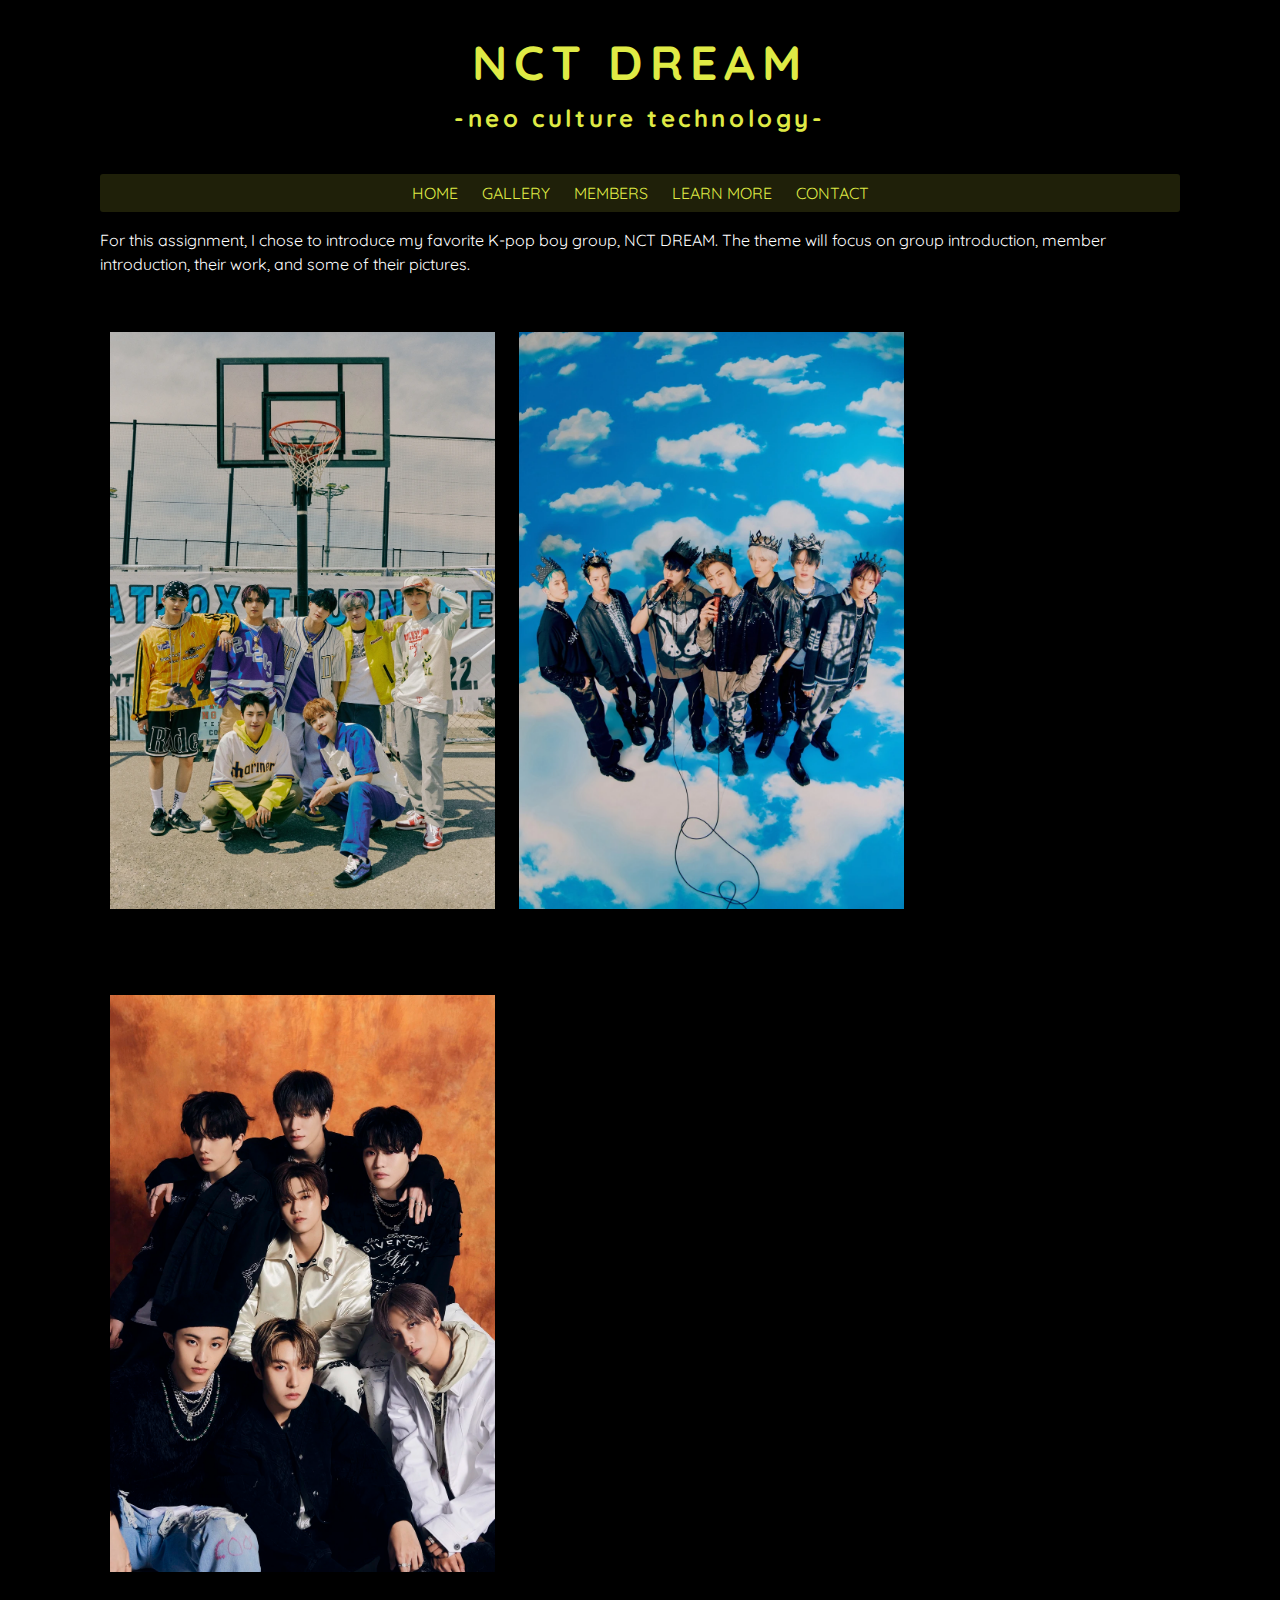
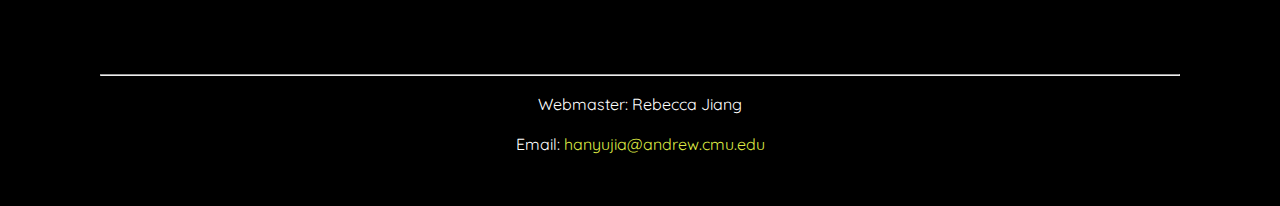
==== index.html @ 7a00a285 "website v1 completeed" ====
<!DOCTYPE html>
<html lang="en">
<head>
    <meta charset="UTF-8">
    <meta name="author" content="Rebecca Jiang"/>
    <meta name="description" content="Homepage for NCT DREAM"/>
    <meta name="keywords" content="HTML, CSS, JavaScript">
    <title>NCT DREAM</title>
    <link rel="stylesheet" media="all" type="text/css" href="styles.css"/>
</head>
<body>
    <h1>NCT DREAM</h1>
    <H2>-neo culture technology-</H2><br/>
    <!-- Nav bar -->
    <nav>
        <a href="index.html">HOME</a>
        <a href="gallery.html">GALLERY</a>
        <a href="table.html">MEMBERS</a>
        <a href="form.html">LEARN MORE</a>
        <a href="contact.html">CONTACT</a>
    </nav>
    <p>For this assignment, I chose to introduce my favorite K-pop boy group, NCT DREAM. The theme will focus on group introduction, member introduction, their work, and some of their pictures. </p>
    <!-- Homepage pictures -->
    <div id="homepage_pic_container">
        <img class="homepage_pic" src="img/homepage1.png">
        <img class="homepage_pic" src="img/homepage2.png">
        <img class="homepage_pic" src="img/homepage3.png">
    </div>
    <br/><br/>
</body>
<footer>
    <hr>
    <p>Webmaster: Rebecca Jiang</p>
    <p>Email: <a href="mailto:hanyujia@andrew.cmu.edu">hanyujia@andrew.cmu.edu</a></p>
</footer>
---- styles.css ----
/* Import font */
@font-face {
    font-family: Quicksand;
    src: url(font/Quicksand-VariableFont_wght.ttf);
}


/* Headings & body setting */
h1, h2, h3 {
    color:#dfea45;

    letter-spacing:0.15em;
    font-weight:bold;
}

h1, h2 {
    text-align:center;
}

h1 {
    font-size:48px;
}

body{
    color:white;
    line-height:1.5em;
    font-family: Quicksand;
    background-color:black;
    margin:50px 100px 50px;
}

figcaption{
    text-align:center;
}


/* Links setting */
a{
    line-height:1.5em;
    color:#dfea45;
    text-decoration:none;
}

a:hover{
    border-bottom: 1.5px solid #dfea45;
    padding-bottom:1px;
}

a:visited{
    line-height:1.5em;
    color:#dfea45;
    text-decoration:none;
}

a.img_links:hover{
    border:none;
}


/* Nav bar setting */
nav {
    text-align:center;
    background-color:#dfea4523;
    padding:7px;
    border-radius:3px;
}

nav a{
    margin:10px;
}


/* Image setting */
img {
    display:block;
    margin:30px auto 30px;
    padding:5px;
}

img.homepage_pic {
    display:inline-block;
    max-width:385px;
    padding:10px;
}

#beatbox_logo {
    max-width:200px;
    border-radius:40px;
}

img.album-covers {
    display:inline-block;
    margin:10px;
    max-width:270px;
    border-radius:0px;
}


/* Table setting */
table {
    margin: 30px auto 30px;
    border-collapse:collapse;
}

th {
    background-color:#dfea454c;
    padding:10px 30px;
    border: 2px solid #dfea454c;
}

td{
    text-align:center;
    padding:10px;
    background-color:rgba(255, 255, 255, 0.1);
    border: 2px solid rgba(255, 255, 255, 0.3);
}


/* Form setting */
fieldset {
    margin:30px 0px;
    background-color:rgba(255, 255, 255, 0.1);
}

legend {
    background-color:#dfea454c;
    padding:0px 10px;
}

/* Footer setting */
footer {
    text-align:center;
}
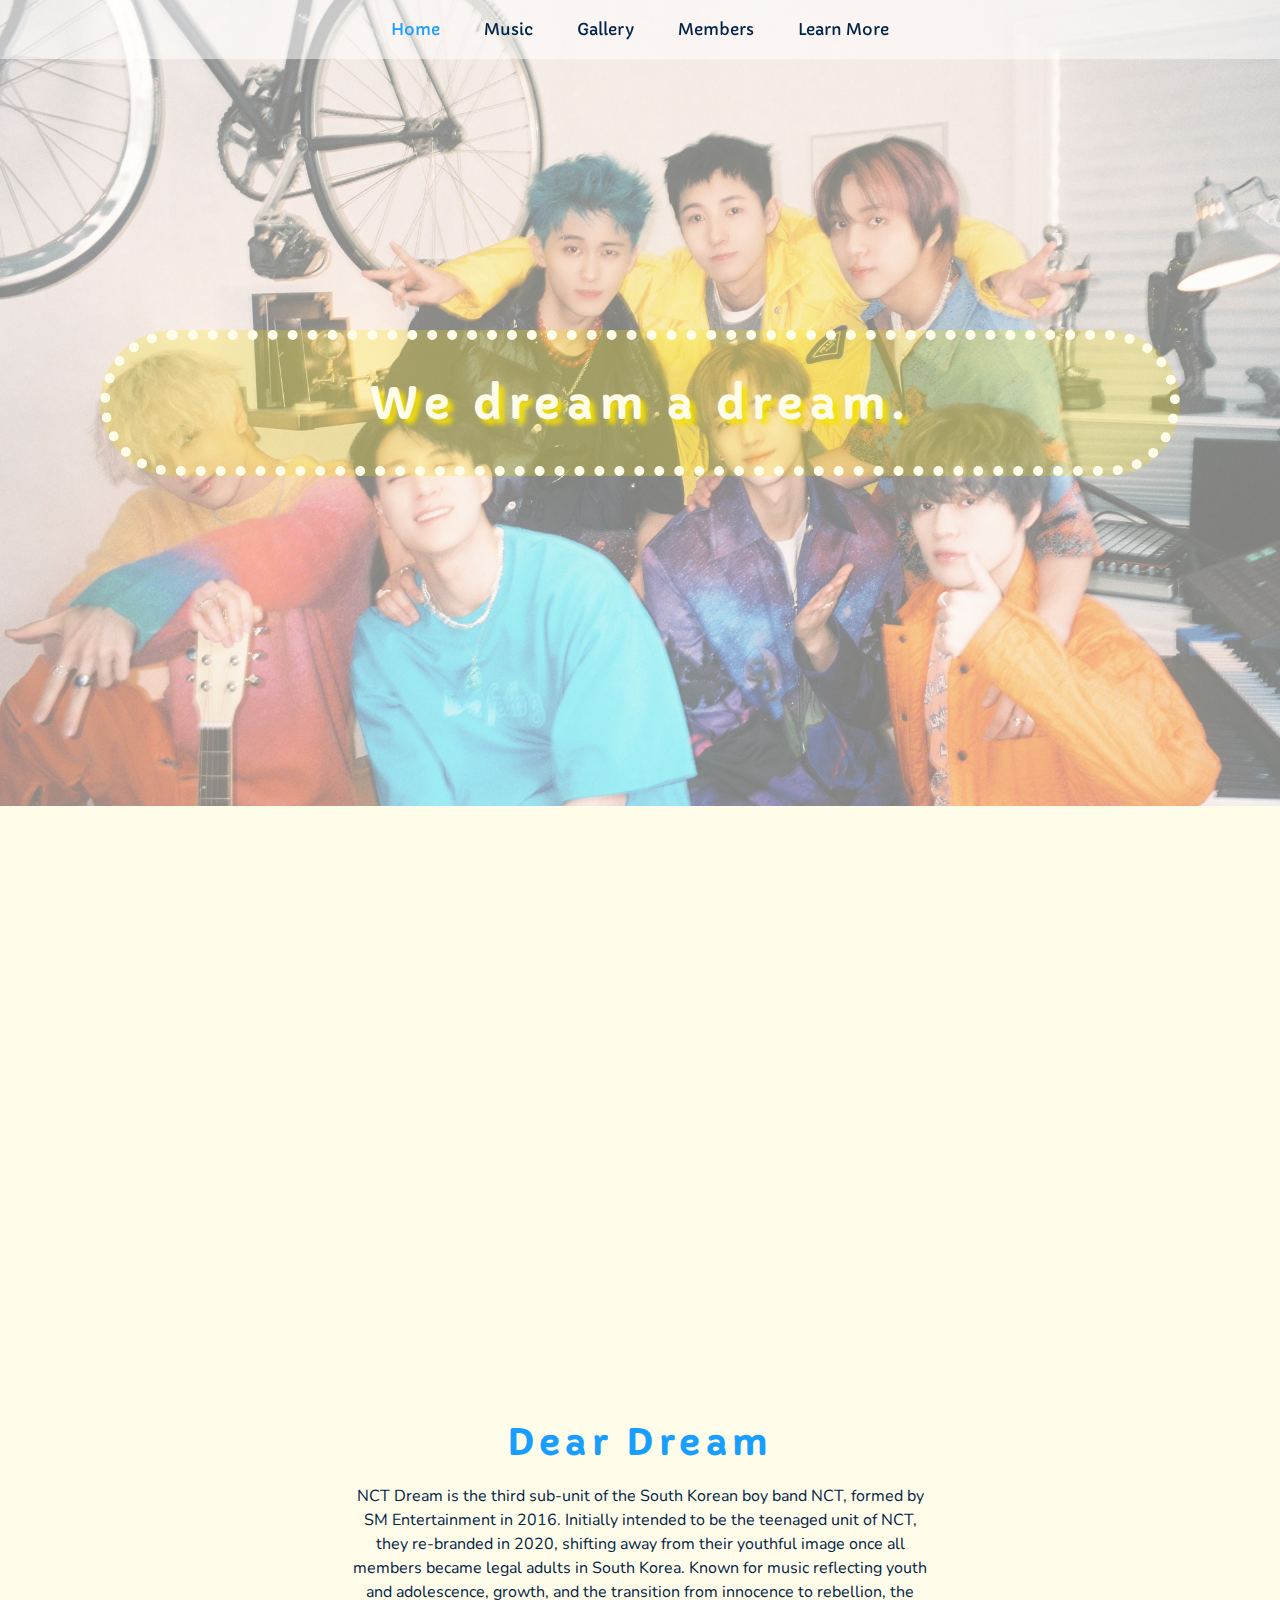
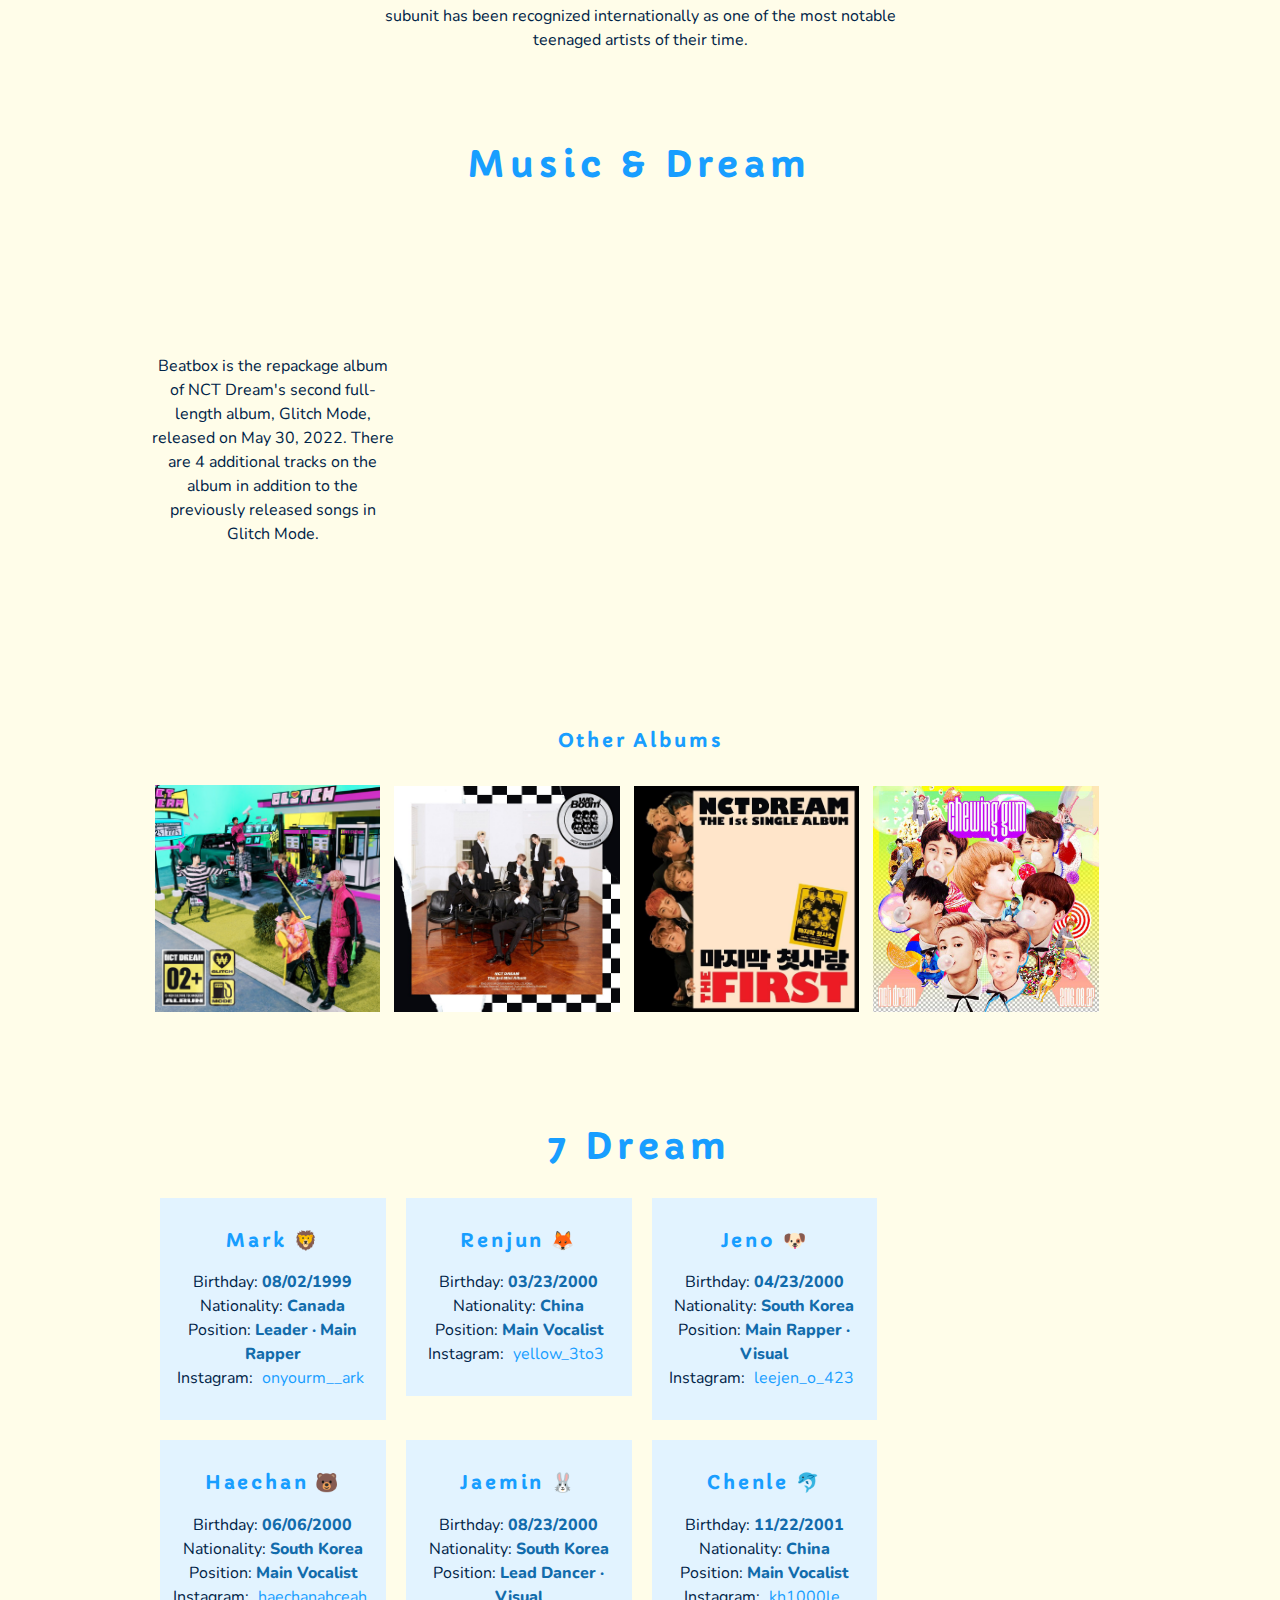
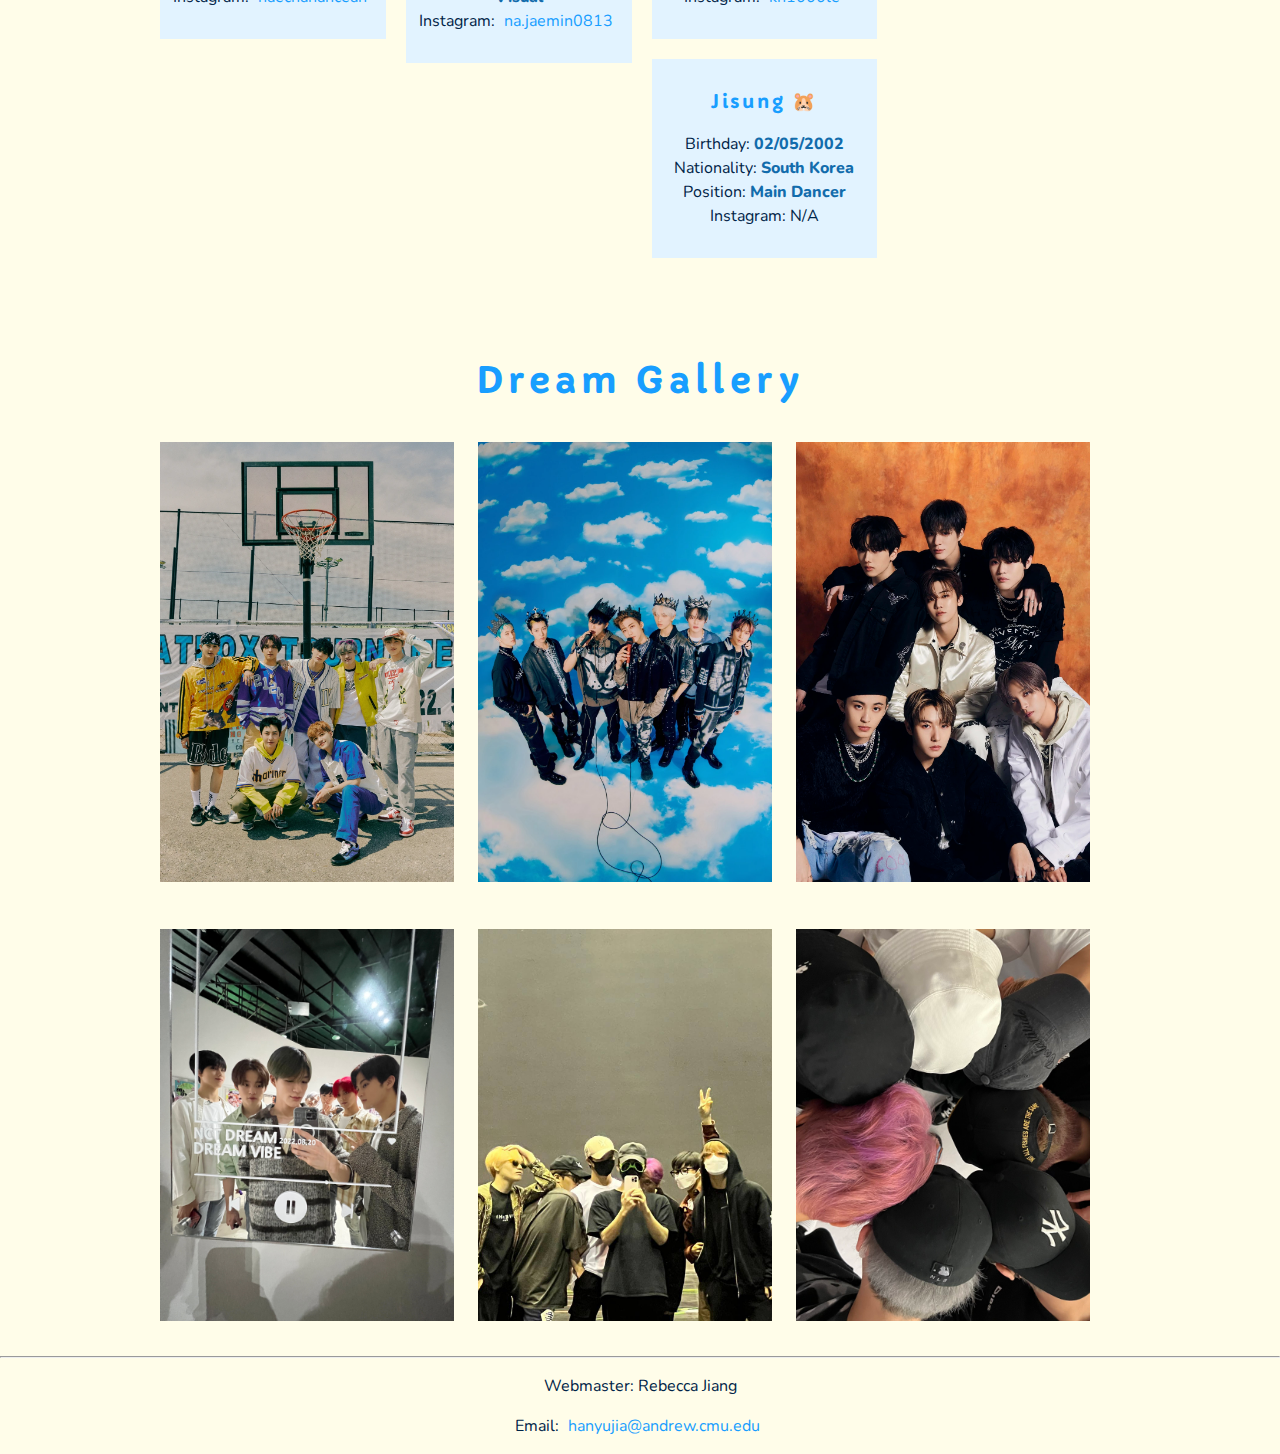
==== commit 5e43cfd2: "67240 Ind2" ====
--- a/index.html
+++ b/index.html
@@ -1,3 +1,4 @@
+<!-- https://jhyrbc.github.io/ -->
 <!DOCTYPE html>
 <html lang="en">
 <head>
@@ -5,28 +6,141 @@
     <meta name="author" content="Rebecca Jiang"/>
     <meta name="description" content="Homepage for NCT DREAM"/>
     <meta name="keywords" content="HTML, CSS, JavaScript">
+    <meta name="viewport" content="width=device-width, initial-scale=1.0"/>
     <title>NCT DREAM</title>
     <link rel="stylesheet" media="all" type="text/css" href="styles.css"/>
+    <link href='https://fonts.googleapis.com/css?family=Nunito' rel='stylesheet'>
+    <link href='https://fonts.googleapis.com/css?family=Capriola' rel='stylesheet'>
 </head>
 <body>
-    <h1>NCT DREAM</h1>
-    <H2>-neo culture technology-</H2><br/>
     <!-- Nav bar -->
-    <nav>
-        <a href="index.html">HOME</a>
-        <a href="gallery.html">GALLERY</a>
-        <a href="table.html">MEMBERS</a>
-        <a href="form.html">LEARN MORE</a>
-        <a href="contact.html">CONTACT</a>
-    </nav>
-    <p>For this assignment, I chose to introduce my favorite K-pop boy group, NCT DREAM. The theme will focus on group introduction, member introduction, their work, and some of their pictures. </p>
-    <!-- Homepage pictures -->
-    <div id="homepage_pic_container">
-        <img class="homepage_pic" src="img/homepage1.png">
-        <img class="homepage_pic" src="img/homepage2.png">
-        <img class="homepage_pic" src="img/homepage3.png">
+    <div id="nav-bar1">
+        <nav>
+            <a id="current-nav" href="index.html">Home</a>
+            <a href="#music">Music</a>
+            <a href="#gallery">Gallery</a>
+            <a href="#members">Members</a>
+            <a href="#learn-more">Learn More</a>
+        </nav>
     </div>
-    <br/><br/>
+    <div id="nav-bar2">
+        <nav>
+            <button class="dropbtn">Menu</button>
+            <div class="dropdown-content">
+                <a href="index.html">Home</a>
+                <a href="#music">Music</a>
+                <a href="#gallery">Gallery</a>
+                <a href="#members">Members</a>
+                <a href="#learn-more">Learn More</a>
+            </div>
+        </nav>
+    </div>
+
+    <!-- Image cover -->
+    <div id="top-row">
+        <h1>We dream a dream.</h1>
+    </div><br/>
+
+    <!-- Body content -->
+    <div id="body-content">
+        <!-- YouTube video -->
+        <iframe src="https://www.youtube.com/embed/xi9Tn1yPKw4" title="YouTube video player" frameborder="0" allow="accelerometer; autoplay; clipboard-write; encrypted-media; gyroscope; picture-in-picture" allowfullscreen></iframe>
+
+        <div class="section-container">
+            <h2>Dear Dream</h2>
+            <p class="body">NCT Dream is the third sub-unit of the South Korean boy band NCT, formed by SM Entertainment 
+                in 2016. Initially intended to be the teenaged unit of NCT, they re-branded in 2020, shifting 
+                away from their youthful image once all members became legal adults in South Korea. Known for 
+                music reflecting youth and adolescence, growth, and the transition from innocence to rebellion, 
+                the subunit has been recognized internationally as one of the most notable teenaged artists of 
+                their time. 
+            </p>
+        </div>
+
+        <div class="section-container">
+            <h2>Music & Dream</h2><br/><br/>
+            <p class="float-p">Beatbox is the repackage album of NCT Dream's second full-length album, Glitch Mode, 
+                released on May 30, 2022. There are 4 additional tracks on the album in addition to 
+                the previously released songs in Glitch Mode. 
+            </p>
+            <iframe class="float-iframe" width="560" height="315" src="https://www.youtube.com/embed/bagFQCTHXy8" title="YouTube video player" frameborder="0" allow="accelerometer; autoplay; clipboard-write; encrypted-media; gyroscope; picture-in-picture" allowfullscreen></iframe>
+            <br/>
+            <h3>Other Albums</h3>
+            <div id="other-albums">
+                <a class="img_links" href="https://youtu.be/oZP2h3WIzqk" target="blank"><img class="album-covers" src="img/cover-glitch-mode.png"></a>
+                <a class="img_links" href="https://youtu.be/X-iJZ0gfKPo" target="blank"><img class="album-covers" src="img/cover-boom.png"></a>
+                <a class="img_links" href="https://youtu.be/4pUc7SD0PmU" target="blank"><img class="album-covers" src="img/cover-mfal.png"></a>
+                <a class="img_links" href="https://youtu.be/fwmvF5ffmhg" target="blank"><img class="album-covers" src="img/cover-chewing-gum.png"></a>
+            </div>
+        </div>
+
+        <div class="section-container">
+            <h2>7 Dream</h2>
+            <div id="member-intros">
+                <div class="member-intro">
+                    <h3>Mark 🦁️</h3>
+                    <p>Birthday: <strong>08/02/1999</strong></p>
+                    <p>Nationality: <strong>Canada</strong></p>
+                    <p>Position: <strong>Leader · Main Rapper</strong></p>
+                    <p>Instagram: <a href="https://www.instagram.com/onyourm__ark/?hl=en" target="blank">onyourm__ark</a></p>
+                </div>
+                <div class="member-intro">
+                    <h3>Renjun 🦊</h3>
+                    <p>Birthday: <strong>03/23/2000</strong></p>
+                    <p>Nationality: <strong>China</strong></p>
+                    <p>Position: <strong>Main Vocalist</strong></p>
+                    <p>Instagram: <a href="https://www.instagram.com/yellow_3to3/?hl=en" target="blank">yellow_3to3</a></p>
+                </div>
+                <div class="member-intro">
+                    <h3>Jeno 🐶</h3>
+                    <p>Birthday: <strong>04/23/2000</strong></p>
+                    <p>Nationality: <strong>South Korea</strong></p>
+                    <p>Position: <strong>Main Rapper · Visual</strong></p>
+                    <p>Instagram: <a href="https://www.instagram.com/leejen_o_423/?hl=en" target="blank">leejen_o_423</a></p>
+                </div>
+                <div class="member-intro">
+                    <h3>Haechan 🐻</h3>
+                    <p>Birthday: <strong>06/06/2000</strong></p>
+                    <p>Nationality: <strong>South Korea</strong></p>
+                    <p>Position: <strong>Main Vocalist</strong></p>
+                    <p>Instagram: <a href="https://www.instagram.com/haechanahceah/?hl=en" target="blank">haechanahceah</a></p>
+                </div>
+                <div class="member-intro">
+                    <h3>Jaemin 🐰</h3>
+                    <p>Birthday: <strong>08/23/2000</strong></p>
+                    <p>Nationality: <strong>South Korea</strong></p>
+                    <p>Position: <strong>Lead Dancer · Visual</strong></p>
+                    <p>Instagram: <a href="https://www.instagram.com/na.jaemin0813/?hl=en" target="blank">na.jaemin0813</a></p>
+                </div>
+                <div class="member-intro">
+                    <h3>Chenle 🐬</h3>
+                    <p>Birthday: <strong>11/22/2001</strong></p>
+                    <p>Nationality: <strong>China</strong></p>
+                    <p>Position: <strong>Main Vocalist</strong></p>
+                    <p>Instagram: <a href="https://www.instagram.com/kh1000le/?hl=en" target="blank">kh1000le</a></p>
+                </div>
+                <div class="member-intro">
+                    <h3>Jisung 🐹</h3>
+                    <p>Birthday: <strong>02/05/2002</strong></p>
+                    <p>Nationality: <strong>South Korea</strong></p>
+                    <p>Position: <strong>Main Dancer</strong></p>
+                    <p>Instagram: N/A</p>
+                </div>
+            </div>
+        </div>
+
+        <div class="section-container">
+            <h2>Dream Gallery</h2>
+            <div id="gallery_container">
+                <img class="gallery_pic" src="img/homepage1.png">
+                <img class="gallery_pic" src="img/homepage2.png">
+                <img class="gallery_pic" src="img/homepage3.png">
+                <img class="gallery_pic" src="img/homepage4.png">
+                <img class="gallery_pic" src="img/homepage5.png">
+                <img class="gallery_pic" src="img/homepage6.png">
+            </div>
+        </div>
+    </div>
 </body>
 <footer>
     <hr>
--- a/styles.css
+++ b/styles.css
@@ -1,133 +1,595 @@
-/* Import font */
-@font-face {
-    font-family: Quicksand;
-    src: url(font/Quicksand-VariableFont_wght.ttf);
-}
-
-
-/* Headings & body setting */
+/* Universal----------------------------------------------- */
+/* Headings */
 h1, h2, h3 {
-    color:#dfea45;
-
+    color:#189EFF;
+    font-family:'Capriola';
     letter-spacing:0.15em;
     font-weight:bold;
-}
-
-h1, h2 {
     text-align:center;
 }
 
 h1 {
-    font-size:48px;
-}
-
+    margin:0px 100px 0px;
+    color:#FFFDE9;
+    text-shadow: 5px 5px 5px #f6e101;
+    border-radius:100px;
+    font-weight:800;
+    background-color:#f6e2013d;
+    line-height:1.5em;
+}
+
+h2 {
+    margin-top:100px;
+}
+
+h3 {
+    margin-top:50px;
+}
+
+/* Body content */
 body{
-    color:white;
+    margin:0;
+    color:#002447;
     line-height:1.5em;
-    font-family: Quicksand;
-    background-color:black;
-    margin:50px 100px 50px;
-}
-
-figcaption{
+    font-family: 'Nunito';
+    background-color:#FFFDE9;
+}
+
+.member-intro p{
+    margin:0px;
     text-align:center;
 }
 
+.member-intro strong{
+    font-weight:800;
+    color:#126cac;
+}
+
+/* Menu dropdown */
+.dropbtn {
+    color:#002447;
+    font-family:'Capriola';
+    border:none;
+    background-color:#00234700;
+}
+
+.dropdown-content {
+    display: none;
+    position: absolute;
+    background-color: rgba(255, 255, 255, 0.5);
+    min-width: 100%;
+    z-index: 1;
+}
+
+.dropdown-content a {
+    display:block;
+    font-size:12px;
+    line-height:1.5em;
+    text-decoration:none;
+    padding:0px 10px 0px;
+    margin:10px;
+}
+
+.dropdown-content a:hover {
+    background-color:#e2f3ff8d;
+    border-bottom: 2px solid #189EFF;
+    padding:none;
+}
+
+#nav-bar2:hover .dropdown-content {display: block;}
 
 /* Links setting */
 a{
     line-height:1.5em;
-    color:#dfea45;
+    color:#189EFF;
     text-decoration:none;
+    padding:0px 5px 0px;
 }
 
 a:hover{
-    border-bottom: 1.5px solid #dfea45;
+    background-color:#e2f3ff8d;
+    border-bottom: 2px solid #189EFF;
     padding-bottom:1px;
-}
-
-a:visited{
-    line-height:1.5em;
-    color:#dfea45;
-    text-decoration:none;
+    padding-top:3px;
+}
+
+a.img_links {
+    padding:0px;
 }
 
 a.img_links:hover{
+    background-color:#fef16400;
     border:none;
 }
 
+/* Footer setting */
+footer {
+    text-align:center;
+}
+
+
+
+
+
+
+
+/* Desktop ONLY----------------------------------------------- */
+#nav-bar2 {
+    display:none;
+}
+
+/* Image cover */
+#top-row {
+    padding:330px 0px 330px;
+}
+
+/* Headings */
+h1{
+    font-size:44px;
+    border: 10px dotted #FFFDE9;
+    padding:30px;
+}
+
+h2 {
+    font-size:36px;
+}
+
+/* Body content */
+#body-content {
+    margin:0px 150px 0px;
+}
+
+.float-p {
+    float:left;
+    width:25%;
+    margin:100px 50px 0px 0px;
+    text-align:center;
+}
+
+.body {
+    text-align:center;
+    margin:0px 200px 0px;
+}
+
+/* Member intro cards */
+.member-intro {
+    background-color:#E2F3FF;
+    margin:10px;
+    width:21%;
+    float:left;
+    padding:0px 10px 30px;
+}
+
+.member-intro h3 {
+    margin-top:30px;
+}
+
+#member-intros {
+    margin:0px auto 0px;
+    display:block;
+}
+
+#member-intros:after {
+    content: "";
+    display: table;
+    clear: both;
+}
+
+/* Top row setting */
+#top-row {
+    width: 100%;
+    height: 150%;
+    margin: 0;
+    background-image: url("img/cover.png");
+    background-position: center;
+    background-repeat: no-repeat;
+    background-size: cover;
+    position: relative;
+}
+
 
 /* Nav bar setting */
+#nav-bar1 {
+    width:100%;
+    padding-top:10px;
+    padding-bottom:10px;
+    background:rgba(255, 255, 255, 0.5);
+    position:fixed;
+    z-index:10;
+}
+
+#nav-bar2 {
+    width:100%;
+    padding-top:10px;
+    padding-bottom:10px;
+    background:rgba(255, 255, 255, 0.5);
+    position:fixed;
+    z-index:10;
+}
+
 nav {
     text-align:center;
-    background-color:#dfea4523;
     padding:7px;
     border-radius:3px;
 }
 
 nav a{
+    color:#002447;
+    font-family:'Capriola';
     margin:10px;
+    padding:20px 10px 20px;
+}
+
+nav a:hover{
+    padding-bottom:1px;
+    padding-top:3px;
+}
+
+
+#current-nav {
+    line-height:1.5em;
+    color:#189EFF;
+    text-decoration:none;
 }
 
 
 /* Image setting */
 img {
     display:block;
-    margin:30px auto 30px;
+    margin:10px auto 10px;
     padding:5px;
 }
 
-img.homepage_pic {
+img.gallery_pic {
     display:inline-block;
-    max-width:385px;
+    width:30%;
     padding:10px;
-}
-
-#beatbox_logo {
-    max-width:200px;
-    border-radius:40px;
 }
 
 img.album-covers {
     display:inline-block;
-    margin:10px;
-    max-width:270px;
+    margin:10px auto 10px;
+    width:23%;
     border-radius:0px;
 }
 
-
-/* Table setting */
-table {
-    margin: 30px auto 30px;
-    border-collapse:collapse;
-}
-
-th {
-    background-color:#dfea454c;
-    padding:10px 30px;
-    border: 2px solid #dfea454c;
-}
-
-td{
-    text-align:center;
-    padding:10px;
-    background-color:rgba(255, 255, 255, 0.1);
-    border: 2px solid rgba(255, 255, 255, 0.3);
-}
-
-
-/* Form setting */
-fieldset {
-    margin:30px 0px;
-    background-color:rgba(255, 255, 255, 0.1);
-}
-
-legend {
-    background-color:#dfea454c;
-    padding:0px 10px;
-}
-
-/* Footer setting */
-footer {
-    text-align:center;
-}+#other-albums{
+    margin:auto;
+    display:block;
+}
+
+/* YouTube Video setting */
+iframe{
+    display: block;
+    margin: auto;
+    height:500px;
+    width:100%;
+}
+
+.float-iframe{
+    width:65%;
+    height:400px;
+}
+
+
+
+
+
+/* Tablet ONLY----------------------------------------------- */
+@media screen and (max-width: 886px){
+    #nav-bar1 {
+        display:none;
+    }
+
+    #nav-bar2 {
+        display:block;
+    }
+
+    #top-row {
+        padding:250px 0px 250px;
+    }
+
+    h1{
+        font-size:32px;
+        border: 7px dotted #FFFDE9;
+        padding:20px;
+    }
+
+    h2 {
+        font-size:24px;
+    }
+
+    .body {
+        font-size:14px;
+        margin:0px 100px 0px;
+    }
+
+    #body-content {
+        margin:0px 100px 0px;
+    }
+
+    iframe{
+        display: block;
+        margin: auto;
+        height:300px;
+        width:100%
+    }
+
+    .float-iframe{
+        float:none;
+        margin: auto;
+        height:300px;
+    }
+
+    .float-p {
+        float:none;
+        width:100%;
+        margin:100px 50px 0px 0px;
+        text-align:center;
+        font-size:14px;
+        margin:0px 0px 50px;
+    }
+
+    img.album-covers {
+        display:inline-block;
+        margin:10px auto 10px;
+        width:21.5%;
+        border-radius:0px;
+    }
+    
+    #other-albums{
+        margin:auto;
+        display:block;
+    }
+
+    .member-intro {
+        background-color:#E2F3FF;
+        margin:10px;
+        width:41.5%;
+        float:left;
+        padding:0px 10px 30px;
+    }
+    
+    .member-intro h3 {
+        margin-top:30px;
+        font-size:16px;
+    }
+
+    .member-intro p{
+        font-size:14px;
+    }
+    
+    #member-intros {
+        margin:0px auto 0px;
+        display:block;
+    }
+    
+    #member-intros:after {
+        content: "";
+        display: table;
+        clear: both;
+    }
+
+    img.gallery_pic {
+        display:inline-block;
+        width:44%;
+        padding:10px;
+    }
+}
+
+
+
+
+
+/* Mobile ONLY----------------------------------------------- */
+@media screen and (max-width: 690px){
+    #nav-bar1 {
+        display:none;
+    }
+
+    #nav-bar2 {
+        display:block;
+    }
+
+    #top-row {
+        padding:150px 0px 150px;
+    }
+
+    h1{
+        font-size:24px;
+        border: 4px dotted #FFFDE9;
+        padding:20px;
+    }
+
+    h2 {
+        font-size:20px;
+    }
+
+    h3 {
+        font-size:16px;
+    }
+
+    .body {
+        font-size:14px;
+        margin:0px 100px 0px;
+    }
+
+    #body-content {
+        margin:0px 50px 0px;
+    }
+
+    iframe{
+        display: block;
+        margin: auto;
+        height:300px;
+        width:100%
+    }
+
+    .float-iframe{
+        float:none;
+        margin: auto;
+        height:200px;
+    }
+
+    .float-p {
+        float:none;
+        width:100%;
+        margin:100px 50px 0px 0px;
+        text-align:center;
+        font-size:14px;
+        margin:0px 0px 50px;
+    }
+
+    img.album-covers {
+        display:inline-block;
+        margin:10px auto 10px;
+        width:45.5%;
+        border-radius:0px;
+    }
+    
+    #other-albums{
+        margin:auto;
+        display:block;
+    }
+
+    .member-intro {
+        background-color:#E2F3FF;
+        margin:10px;
+        width:41.5%;
+        float:left;
+        padding:0px 10px 30px;
+    }
+    
+    .member-intro h3 {
+        margin-top:30px;
+        font-size:16px;
+    }
+
+    .member-intro p{
+        font-size:14px;
+    }
+    
+    #member-intros {
+        margin:0px auto 0px;
+        display:block;
+    }
+    
+    #member-intros:after {
+        content: "";
+        display: table;
+        clear: both;
+    }
+
+    img.gallery_pic {
+        display:inline-block;
+        width:44%;
+        padding:10px;
+    }
+}
+
+@media screen and (max-width: 486px){
+    #nav-bar2 {
+        display:block;
+    }
+
+    #nav-bar1 {
+        display:none;
+    }
+
+    #top-row {
+        padding:100px 0px 100px;
+    }
+
+    h1{
+        font-size:18px;
+        border: 4px dotted #FFFDE9;
+        padding:10px;
+    }
+
+    h2 {
+        font-size:16px;
+        margin-top:50px;
+        margin-bottom:0px;
+    }
+
+    h3 {
+        font-size:14px;
+        margin-top:50px;
+    }
+
+    .body {
+        font-size:12px;
+        margin:0px 30px 0px;
+    }
+
+    #body-content {
+        margin:0px 50px 0px;
+    }
+
+    iframe{
+        display: block;
+        margin: auto;
+        height:200px;
+        width:100%
+    }
+
+    .float-iframe{
+        float:none;
+        margin: auto;
+        height:200px;
+        width:100%;
+    }
+
+    .float-p {
+        float:none;
+        width:100%;
+        text-align:center;
+        font-size:12px;
+    }
+
+    img.album-covers {
+        display:inline-block;
+        margin:10px auto 10px;
+        width:46%;
+        border-radius:0px;
+    }
+    
+    #other-albums{
+        margin:auto;
+        display:block;
+    }
+
+    .member-intro {
+        background-color:#E2F3FF;
+        margin:10px;
+        width:100%;
+        float:none;
+        padding:0px 10px 30px;
+    }
+    
+    .member-intro h3 {
+        margin-top:30px;
+        font-size:16px;
+    }
+
+    .member-intro p{
+        font-size:14px;
+    }
+    
+    #member-intros {
+        margin:0px auto 0px;
+        display:block;
+    }
+    
+    #member-intros:after {
+        content: "";
+        display: table;
+        clear: both;
+    }
+
+    img.gallery_pic {
+        display:inline-block;
+        width:100%;
+        padding:10px;
+    }
+}
